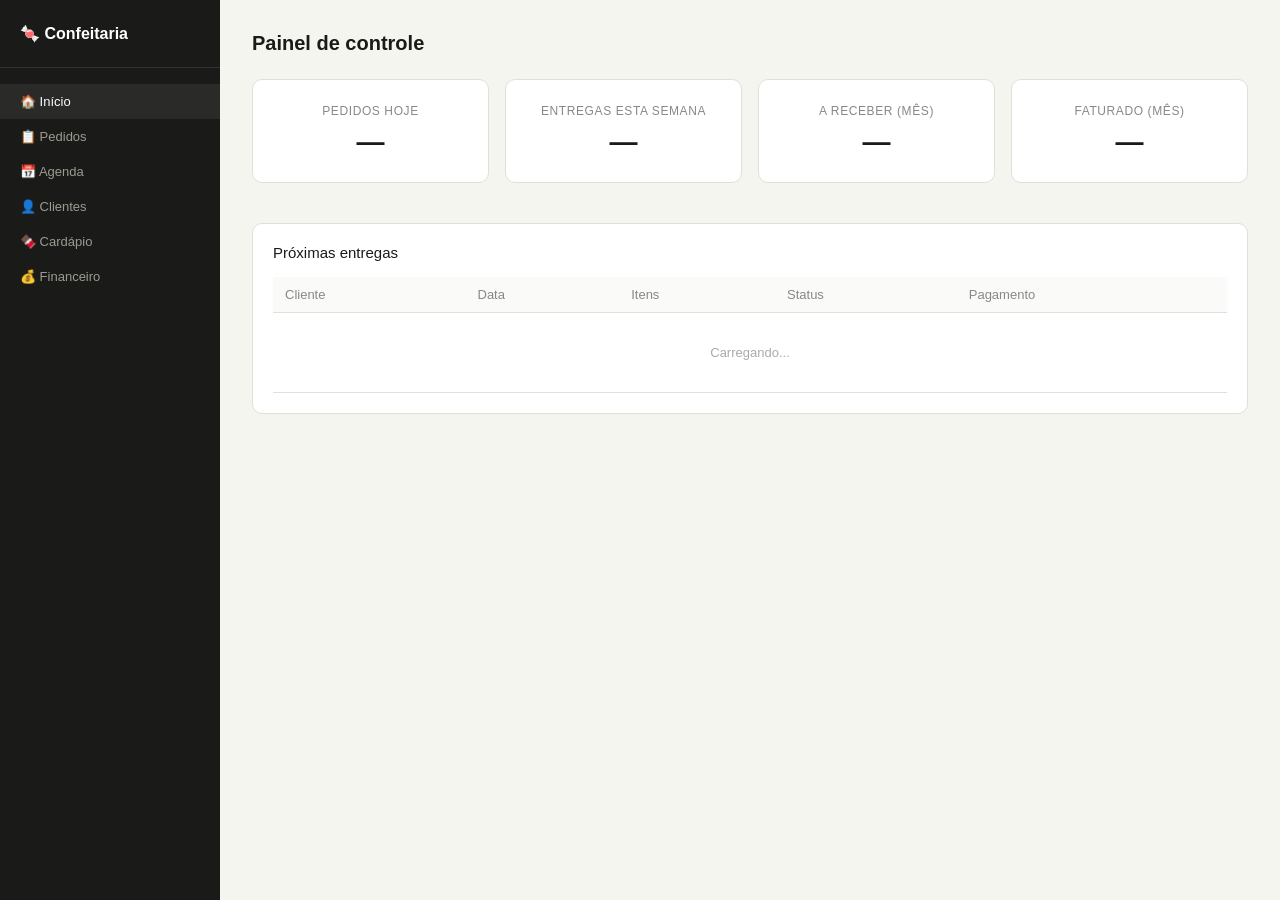
==== index.html @ 9e28de8f "MVP confeitaria - versão inicial" ====
<!DOCTYPE html>
<html lang="pt-BR">
<head>
  <meta charset="UTF-8" />
  <meta name="viewport" content="width=device-width, initial-scale=1.0"/>
  <title>Confeitaria — Painel</title>
  <link rel="stylesheet" href="css/global.css" />
  <link rel="stylesheet" href="css/components.css" />
</head>
<body>

  <div class="layout">

    <!-- ===== MENU LATERAL ===== -->
    <aside class="sidebar">
      <div class="logo">🍬 Confeitaria</div>
      <nav>
        <a href="index.html" class="active">🏠 Início</a>
        <a href="pages/pedidos.html">📋 Pedidos</a>
        <a href="pages/agenda.html">📅 Agenda</a>
        <a href="pages/clientes.html">👤 Clientes</a>
        <a href="pages/cardapio.html">🍫 Cardápio</a>
        <a href="pages/financeiro.html">💰 Financeiro</a>
      </nav>
    </aside>

    <!-- ===== CONTEÚDO PRINCIPAL ===== -->
    <main class="main-content">
      <h1 class="page-title">Painel de controle</h1>

      <!-- Resumo do dia -->
      <div class="summary-grid">
        <div class="card summary-card">
          <div class="summary-label">Pedidos hoje</div>
          <div class="summary-value" id="pedidos-hoje">—</div>
        </div>
        <div class="card summary-card">
          <div class="summary-label">Entregas esta semana</div>
          <div class="summary-value" id="entregas-semana">—</div>
        </div>
        <div class="card summary-card">
          <div class="summary-label">A receber (mês)</div>
          <div class="summary-value" id="a-receber">—</div>
        </div>
        <div class="card summary-card">
          <div class="summary-label">Faturado (mês)</div>
          <div class="summary-value" id="faturado-mes">—</div>
        </div>
      </div>

      <!-- Próximas entregas -->
      <div class="card" style="margin-top: 24px;">
        <h2 class="section-title">Próximas entregas</h2>
        <table>
          <thead>
            <tr>
              <th>Cliente</th>
              <th>Data</th>
              <th>Itens</th>
              <th>Status</th>
              <th>Pagamento</th>
            </tr>
          </thead>
          <tbody id="proximas-entregas">
            <tr><td colspan="5" class="empty-state">Carregando...</td></tr>
          </tbody>
        </table>
      </div>

    </main>
  </div>

  <script type="module" src="js/index.js"></script>
</body>
</html>
---- css/global.css ----
/* ===== RESET E BASE ===== */
* {
  margin: 0;
  padding: 0;
  box-sizing: border-box;
}

body {
  font-family: 'Segoe UI', sans-serif;
  background-color: #f5f5f0;
  color: #2d2d2a;
  font-size: 14px;
}

/* ===== LAYOUT PRINCIPAL ===== */
.layout {
  display: flex;
  min-height: 100vh;
}

/* ===== MENU LATERAL ===== */
.sidebar {
  width: 220px;
  background-color: #1a1a18;
  color: #c2c0b6;
  padding: 24px 0;
  flex-shrink: 0;
  position: fixed;
  height: 100vh;
  overflow-y: auto;
}

.sidebar .logo {
  font-size: 16px;
  font-weight: 600;
  color: #ffffff;
  padding: 0 20px 24px;
  border-bottom: 0.5px solid #333;
}

.sidebar nav { margin-top: 16px; }

.sidebar nav a {
  display: flex;
  align-items: center;
  gap: 10px;
  padding: 10px 20px;
  color: #9c9a92;
  text-decoration: none;
  font-size: 13px;
  transition: all 0.15s;
}

.sidebar nav a:hover,
.sidebar nav a.active {
  background-color: #2a2a28;
  color: #ffffff;
}

/* ===== ÁREA DE CONTEÚDO ===== */
.main-content {
  margin-left: 220px;
  padding: 32px;
  flex: 1;
}

.page-title {
  font-size: 20px;
  font-weight: 600;
  color: #1a1a18;
  margin-bottom: 24px;
}

/* ===== CARDS ===== */
.card {
  background: #ffffff;
  border: 0.5px solid #e0dfd8;
  border-radius: 10px;
  padding: 20px;
  margin-bottom: 16px;
}

/* ===== BOTÕES ===== */
.btn {
  padding: 8px 16px;
  border-radius: 6px;
  border: none;
  font-size: 13px;
  font-weight: 500;
  cursor: pointer;
  transition: opacity 0.15s;
}

.btn:hover { opacity: 0.85; }
.btn-primary { background: #1a1a18; color: #fff; }
.btn-success { background: #1D9E75; color: #fff; }
.btn-danger  { background: #E24B4A; color: #fff; }
.btn-outline { background: transparent; border: 0.5px solid #ccc; color: #555; }

/* ===== TABELAS ===== */
table { width: 100%; border-collapse: collapse; }
th, td { padding: 10px 12px; text-align: left; border-bottom: 0.5px solid #e0dfd8; font-size: 13px; }
th { font-weight: 500; color: #888; background: #fafaf8; }

/* ===== FORMULÁRIOS ===== */
.form-group { margin-bottom: 16px; }
.form-group label { display: block; font-size: 12px; font-weight: 500; color: #666; margin-bottom: 6px; }
.form-group input,
.form-group select,
.form-group textarea {
  width: 100%;
  padding: 8px 12px;
  border: 0.5px solid #ddd;
  border-radius: 6px;
  font-size: 13px;
  font-family: inherit;
  outline: none;
  transition: border-color 0.15s;
}
.form-group input:focus,
.form-group select:focus,
.form-group textarea:focus { border-color: #1a1a18; }

/* ===== BADGES DE STATUS ===== */
.badge { padding: 3px 10px; border-radius: 20px; font-size: 11px; font-weight: 500; }
.badge-recebido   { background: #e8f4fd; color: #1a73e8; }
.badge-confirmado { background: #e6f9f3; color: #1D9E75; }
.badge-producao   { background: #fff8e1; color: #f59e0b; }
.badge-pronto     { background: #f3e8ff; color: #7c3aed; }
.badge-entregue   { background: #f0fdf4; color: #166534; }
.badge-cancelado  { background: #fef2f2; color: #E24B4A; }

/* ===== RESPONSIVO (celular) ===== */
@media (max-width: 768px) {
  .sidebar { width: 100%; height: auto; position: relative; }
  .main-content { margin-left: 0; padding: 16px; }
  .layout { flex-direction: column; }
}
---- css/components.css ----
/* ===== SUMMARY GRID (cards do painel) ===== */
.summary-grid {
  display: grid;
  grid-template-columns: repeat(auto-fit, minmax(180px, 1fr));
  gap: 16px;
}

.summary-card {
  text-align: center;
  padding: 24px 16px;
}

.summary-label {
  font-size: 12px;
  color: #888;
  margin-bottom: 8px;
  font-weight: 500;
  text-transform: uppercase;
  letter-spacing: 0.05em;
}

.summary-value {
  font-size: 28px;
  font-weight: 600;
  color: #1a1a18;
}

/* ===== SECTION TITLE ===== */
.section-title {
  font-size: 15px;
  font-weight: 500;
  color: #1a1a18;
  margin-bottom: 16px;
}

/* ===== EMPTY STATE ===== */
.empty-state {
  text-align: center;
  color: #aaa;
  padding: 32px !important;
  font-size: 13px;
}

/* ===== MODAL ===== */
.modal-overlay {
  display: none;
  position: fixed;
  inset: 0;
  background: rgba(0,0,0,0.4);
  z-index: 100;
  align-items: center;
  justify-content: center;
}

.modal-overlay.open {
  display: flex;
}

.modal {
  background: #fff;
  border-radius: 12px;
  padding: 24px;
  width: 100%;
  max-width: 500px;
  max-height: 90vh;
  overflow-y: auto;
  margin: 16px;
}

.modal-header {
  display: flex;
  justify-content: space-between;
  align-items: center;
  margin-bottom: 20px;
}

.modal-title {
  font-size: 16px;
  font-weight: 500;
}

.modal-close {
  background: none;
  border: none;
  font-size: 20px;
  cursor: pointer;
  color: #888;
  line-height: 1;
}

.modal-footer {
  display: flex;
  justify-content: flex-end;
  gap: 8px;
  margin-top: 20px;
}

/* ===== TOAST (notificações) ===== */
.toast {
  position: fixed;
  bottom: 24px;
  right: 24px;
  background: #1a1a18;
  color: #fff;
  padding: 12px 20px;
  border-radius: 8px;
  font-size: 13px;
  opacity: 0;
  transform: translateY(8px);
  transition: all 0.2s;
  z-index: 200;
}

.toast.show {
  opacity: 1;
  transform: translateY(0);
}

.toast.success { background: #1D9E75; }
.toast.error   { background: #E24B4A; }

/* ===== FILTROS ===== */
.filters {
  display: flex;
  gap: 10px;
  flex-wrap: wrap;
  margin-bottom: 16px;
  align-items: center;
}

.filters input,
.filters select {
  padding: 7px 12px;
  border: 0.5px solid #ddd;
  border-radius: 6px;
  font-size: 13px;
  font-family: inherit;
  outline: none;
}

.filters input:focus,
.filters select:focus { border-color: #1a1a18; }

/* ===== TOPO DA PÁGINA ===== */
.page-header {
  display: flex;
  justify-content: space-between;
  align-items: center;
  margin-bottom: 24px;
}

/* ===== RESPONSIVO ===== */
@media (max-width: 768px) {
  .summary-grid { grid-template-columns: repeat(2, 1fr); }
  .page-header { flex-direction: column; align-items: flex-start; gap: 12px; }
  .filters { flex-direction: column; align-items: stretch; }
}
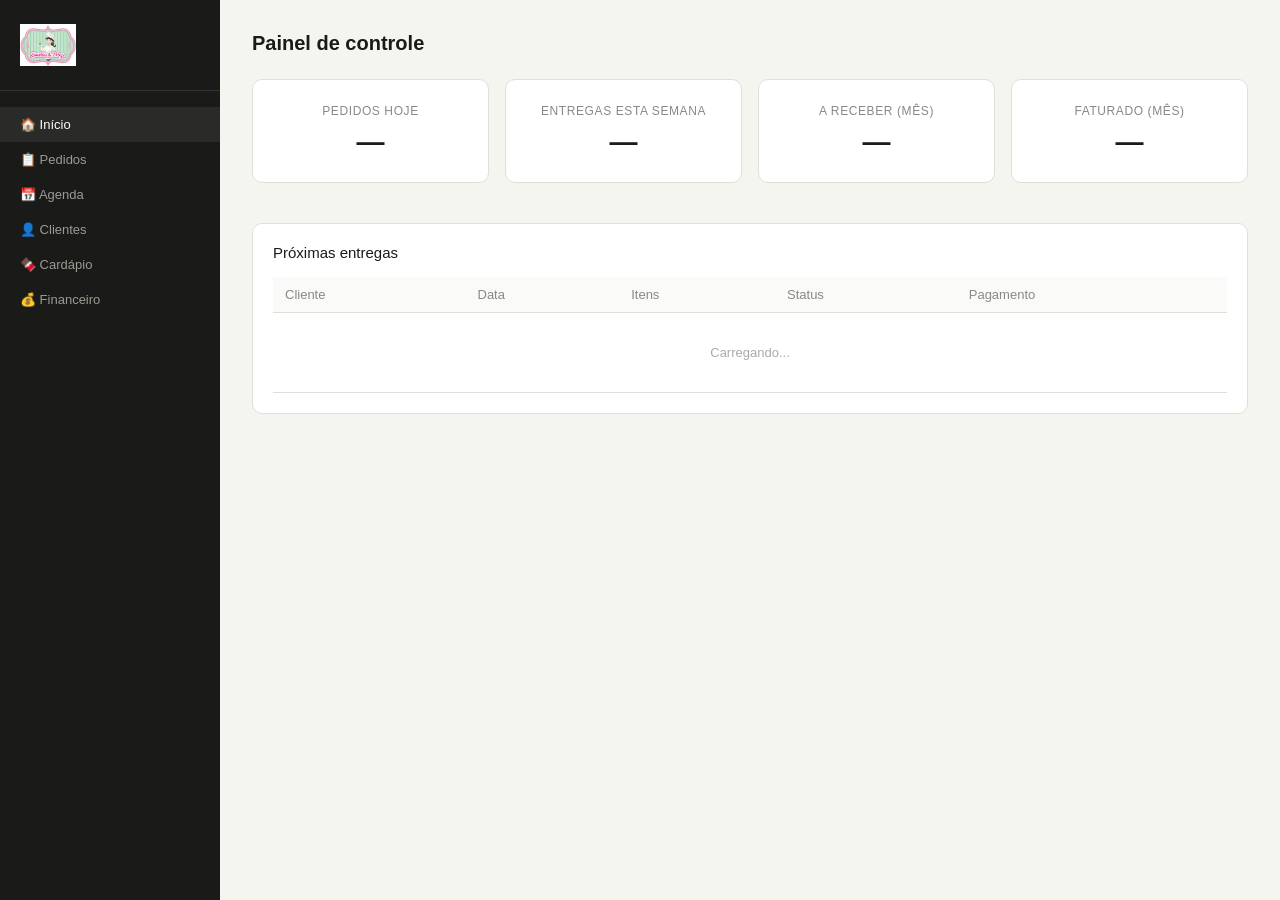
==== commit d8d84f92: "Fase 2 — Portal do cliente completo" ====
--- a/index.html
+++ b/index.html
@@ -13,7 +13,9 @@
 
     <!-- ===== MENU LATERAL ===== -->
     <aside class="sidebar">
-      <div class="logo">🍬 Confeitaria</div>
+      <div class="logo">
+        <img src="portal/imgs/logotipo.png" alt="Confeitaria" class="sidebar-logo-img" />
+      </div>
       <nav>
         <a href="index.html" class="active">🏠 Início</a>
         <a href="pages/pedidos.html">📋 Pedidos</a>
--- a/css/global.css
+++ b/css/global.css
@@ -31,11 +31,15 @@
 }
 
 .sidebar .logo {
-  font-size: 16px;
-  font-weight: 600;
-  color: #ffffff;
   padding: 0 20px 24px;
   border-bottom: 0.5px solid #333;
+}
+
+.sidebar .logo img {
+  display: block;
+  max-width: 100%;
+  height: 42px;
+  object-fit: contain;
 }
 
 .sidebar nav { margin-top: 16px; }
